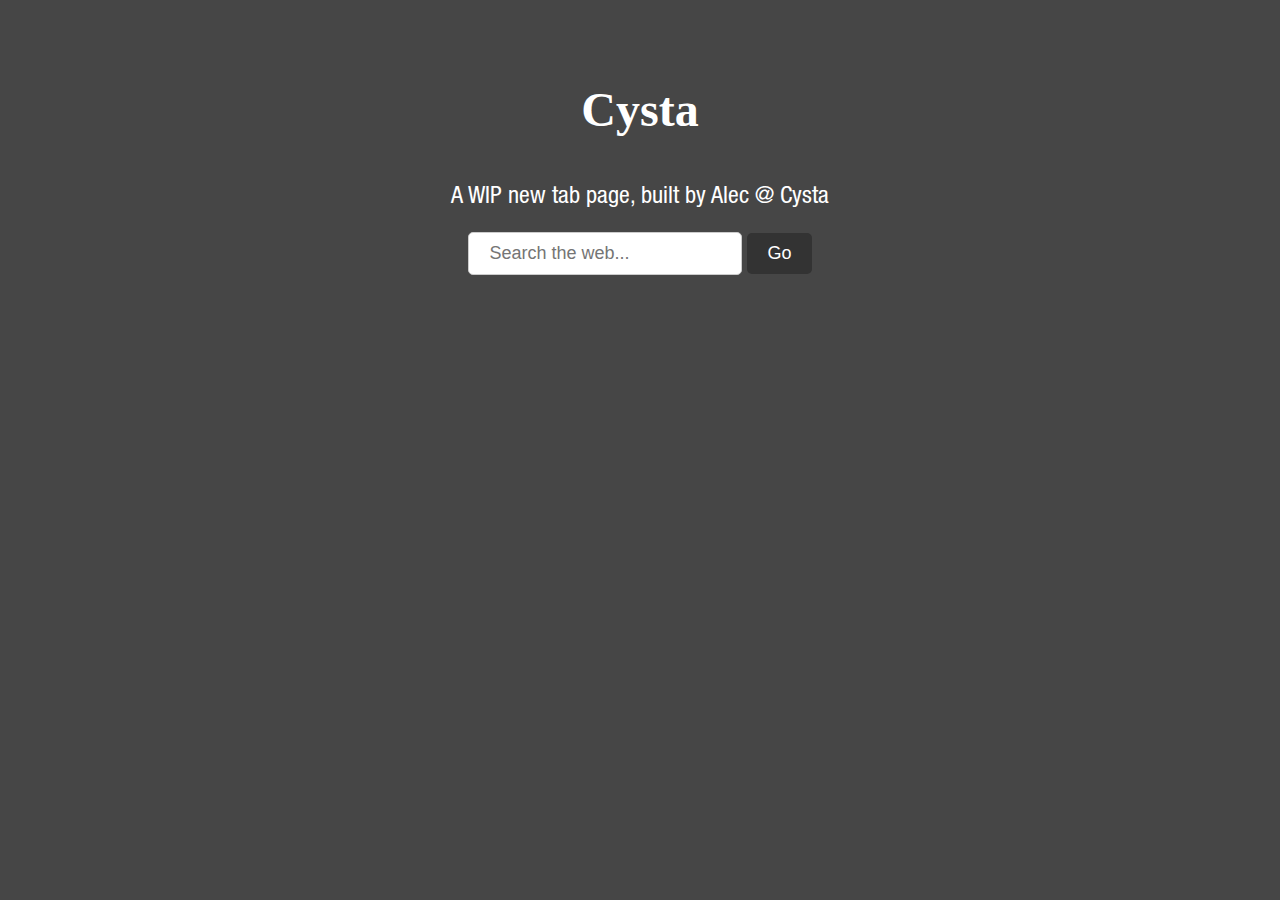
==== index.html @ c16a1ae6 "Added some stuff" ====
<!DOCTYPE html>
<html lang="en">
<head>
    <meta charset="UTF-8">
    <meta name="viewport" content="width=device-width, initial-scale=1.0">
    <title>New Tab</title>
    <link rel="stylesheet" href="style.css">
</head>
<body>
    <div class="header">
        <h1 id="cysta-text">Cysta</h1>
        <p id="description">A WIP new tab page, built by Alec @ Cysta</p>
        <div class="search-bar">
            <input type="text" id="search-input" placeholder="Search the web...">
            <button id="search-button">Go</button>
        </div>
    </div>
    <script src="script.js"></script>
</body>
</html>
---- style.css ----
body {
    margin: 0;
    padding: 0;
    font-family: sans-serif;
    background-color: #464646; /* Darker background color */
}

@font-face {
    font-family: 'HelveticaNeue';
    src: url('font.ttf');
    font-family: 'HelveticaNeueThin';
    src: url('reg-font.otf');
}

.header {
    display: flex;
    flex-direction: column;
    align-items: center;
    justify-content: flex-start; /* Change to flex-start */
    height: calc(100vh - 100px); /* Adjusted height to accommodate favorites and search */
    padding-top: 50px; /* Added padding to top */
    color: #0000ff;
}

#cysta-text {
    font-family: 'HelveticaNeue';
    font-size: 48px; /* Significantly larger font */
    color: #fff;
    margin-bottom: 20px;
    z-index: 1; /* Ensure text stays on top */
}

#description {
    font-family: 'HelveticaNeueThin';
    font-size: 24px;
    color: #fff;
}

.search-bar {
    display: flex;
    align-items: center;
    justify-content: center;
}

#search-input {
    border: 1px solid #ccc;
    border-radius: 5px;
    padding: 10px 20px;
    font-size: 18px; /* Increased font size */
    margin-right: 5px;
}

#search-button {
    background-color: #333;
    color: #fff;
    border: none;
    border-radius: 5px;
    padding: 10px 20px;
    font-size: 18px; /* Increased font size */
    cursor: pointer;
}

.favorites {
    margin-top: 20px; /* Move below search bar */
    display: flex;
    justify-content: center; /* Center horizontally */
}

.favorites h2 {
    font-size: 18px;
    font-weight: bold;
    color: #fff;
    margin-bottom: 10px;
}

#favorite-links {
    list-style: none;
    padding: 0;
    margin: 0;
}

#favorite-links li {
    margin-bottom: 5px;
}

#favorite-links a {
    color: #fff;
    text-decoration: none;
}

.background-image {
    position: absolute;
    top: 0;
    left: 0;
    width: 100%;
    height: 100%;
    background-image: none;
    background-color: transparent;
    z-index: -1;
}
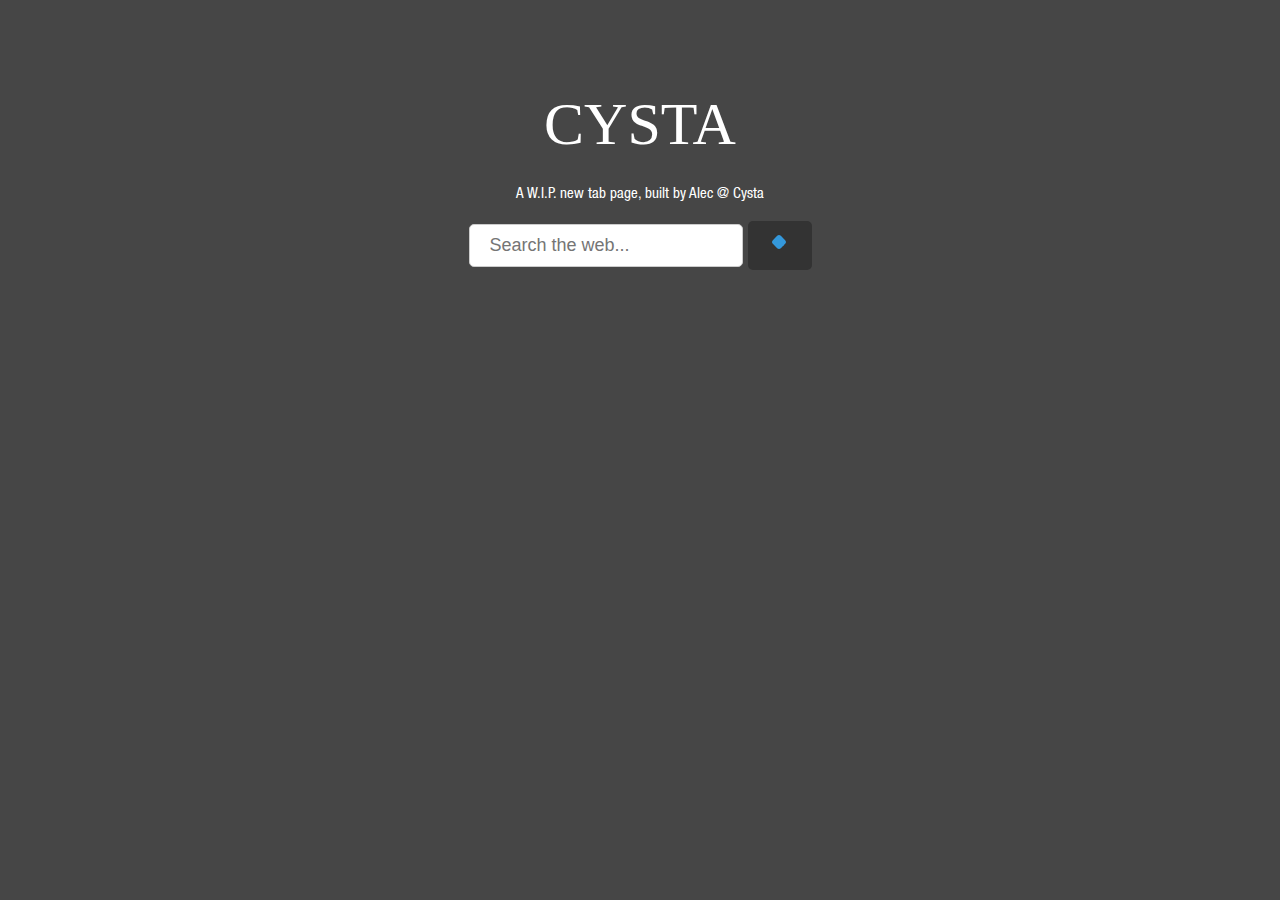
==== commit 0d9907af: "yum" ====
--- a/index.html
+++ b/index.html
@@ -1,20 +1,26 @@
 <!DOCTYPE html>
 <html lang="en">
 <head>
-    <meta charset="UTF-8">
-    <meta name="viewport" content="width=device-width, initial-scale=1.0">
-    <title>New Tab</title>
-    <link rel="stylesheet" href="style.css">
+  <meta charset="UTF-8">
+  <meta name="viewport" content="width=device-width, initial-scale=1.0">
+  <title>New Tab</title>
+  <link rel="icon" type="image/x-icon" href="images/favicon.ico">
+  <link rel="stylesheet" href="style.css">
 </head>
 <body>
-    <div class="header">
-        <h1 id="cysta-text">Cysta</h1>
-        <p id="description">A WIP new tab page, built by Alec @ Cysta</p>
-        <div class="search-bar">
-            <input type="text" id="search-input" placeholder="Search the web...">
-            <button id="search-button">Go</button>
-        </div>
+  <div class="header">
+    <h1 id="cysta-text">CYSTA</h1>
+    <p id="description">A W.I.P. new tab page, built by Alec @ Cysta</p>
+    <div class="search-bar">
+      <input type="text" id="search-input" placeholder="Search the web...">
+      <button id="search-button">
+        <svg width="24" height="24" viewBox="0 0 24 24" fill="none" xmlns="http://www.w3.org/2000/svg" title="search240.svg">
+          <path d="M15.8535 14.8834L14.3435 13.3734C14.0835 13.1134 13.7435 13.1134 13.4835 13.3734L11.1435 15.6134C10.7835 15.8734 10.3435 15.8734 10.0835 15.6134L8.7435 14.2734C8.4035 14.0134 8.4035 13.5734 8.7435 13.3134L10.0835 11.9734C10.3435 11.7134 10.7835 11.7134 11.1435 11.9734L13.4835 14.2134C13.7435 14.3734 14.0835 14.3734 14.3435 14.2134L15.8535 12.7934C16.2135 12.5334 16.2135 12.0934 15.8535 11.8334Z" fill="#3498DB"/>
+          <path d="M11 18C11.66 18 12.28 17.69 12.84 17.16L17.16 12.84C17.69 12.28 18 11.66 18 11C18 10.34 17.69 9.72 17.16 9.16L12.84 4.84C12.28 4.28 11.66 4 11 4C10.34 4 9.72 4.28 9.16 4.84L4.84 9.16C4.28 9.72 4 10.34 4 11C4 11.66 4.28 12.28 4.84 12.84L9.16 17.16C9.72 17.69 10.34 18 11 18Z" fill="#3498DB"/>
+        </svg>
+      </button>
     </div>
-    <script src="script.js"></script>
+  </div>
+  <script src="script.js"></script>
 </body>
 </html>
--- a/style.css
+++ b/style.css
@@ -2,38 +2,46 @@
     margin: 0;
     padding: 0;
     font-family: sans-serif;
-    background-color: #464646; /* Darker background color */
+    background-color: #464646;
 }
 
 @font-face {
     font-family: 'HelveticaNeue';
-    src: url('font.ttf');
+    src: url('font.ttf') format("truetype");
+}
+
+@font-face {
     font-family: 'HelveticaNeueThin';
-    src: url('reg-font.otf');
+    src: url('reg-font.otf') format("opentype");
+}
+
+@font-face {
+    font-family: 'alt-font';
+    src: url('alt-font.ttf') format("truetype");
 }
 
 .header {
     display: flex;
     flex-direction: column;
     align-items: center;
-    justify-content: flex-start; /* Change to flex-start */
-    height: calc(100vh - 100px); /* Adjusted height to accommodate favorites and search */
-    padding-top: 50px; /* Added padding to top */
-    color: #0000ff;
+    justify-content: center;
+    padding-top: 50px;
 }
 
 #cysta-text {
-    font-family: 'HelveticaNeue';
-    font-size: 48px; /* Significantly larger font */
+    font-family: 'alt-font';
+    font-size: 60px;
+    font-weight: 200;
     color: #fff;
-    margin-bottom: 20px;
+    margin-bottom: 10px;
     z-index: 1; /* Ensure text stays on top */
 }
 
 #description {
     font-family: 'HelveticaNeueThin';
-    font-size: 24px;
-    color: #fff;
+    font-size: 15px;
+    color: #ffffff;
+    margin-bottom: 20px;
 }
 
 .search-bar {
@@ -56,9 +64,7 @@
     border: none;
     border-radius: 5px;
     padding: 10px 20px;
-    font-size: 18px; /* Increased font size */
-    cursor: pointer;
-}
+    font-size: 18px;
 
 .favorites {
     margin-top: 20px; /* Move below search bar */
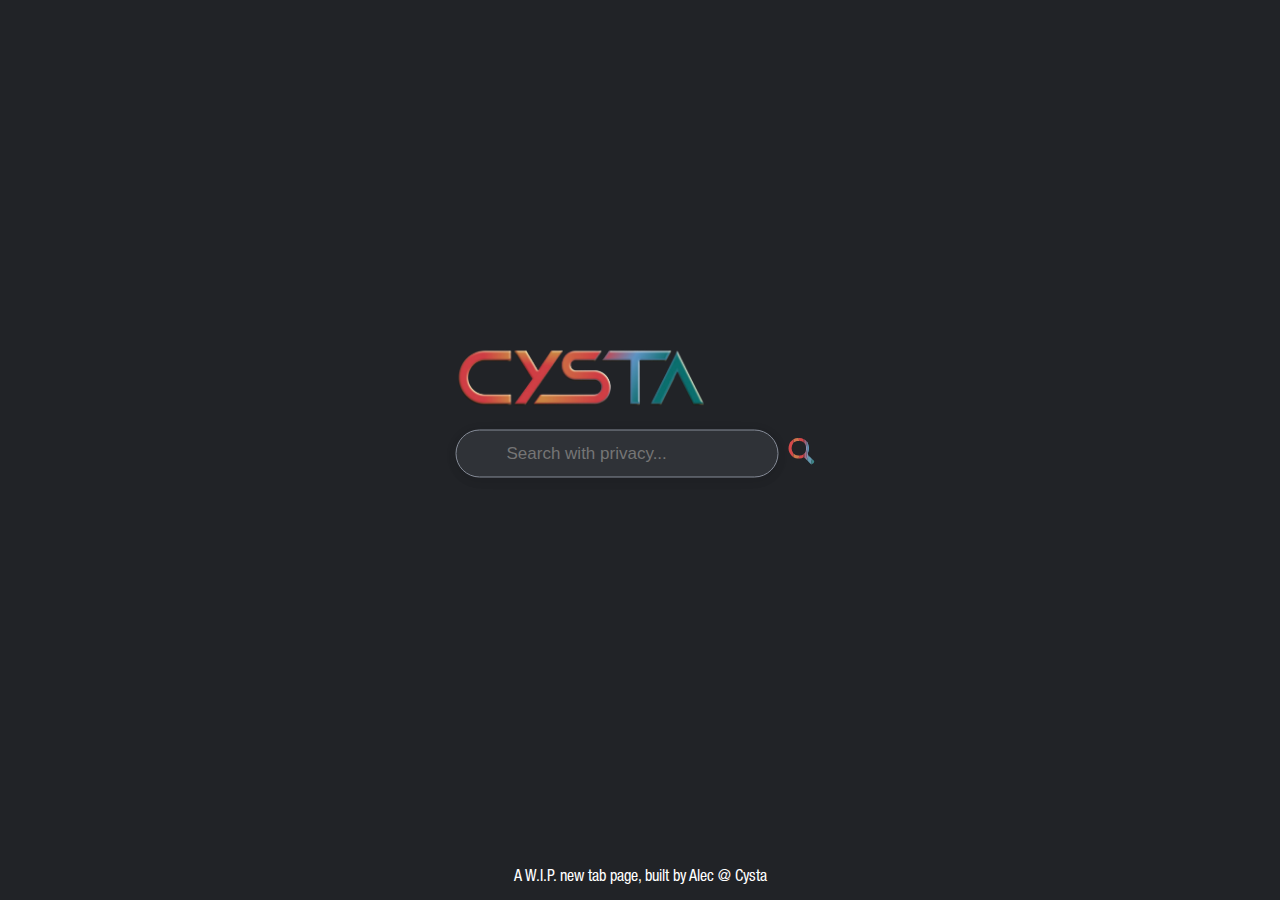
==== commit 24c32021: "no" ====
--- a/index.html
+++ b/index.html
@@ -1,26 +1,28 @@
 <!DOCTYPE html>
 <html lang="en">
 <head>
-  <meta charset="UTF-8">
-  <meta name="viewport" content="width=device-width, initial-scale=1.0">
-  <title>New Tab</title>
-  <link rel="icon" type="image/x-icon" href="images/favicon.ico">
-  <link rel="stylesheet" href="style.css">
+    <meta charset="UTF-8">
+    <meta name="viewport" content="width=device-width, initial-scale=1.0">
+    <title>New Tab</title>
+    <link rel="icon" type="image/x-icon" href="images/favicon.ico">
+    <link rel="stylesheet" href="style.css">
 </head>
 <body>
-  <div class="header">
-    <h1 id="cysta-text">CYSTA</h1>
-    <p id="description">A W.I.P. new tab page, built by Alec @ Cysta</p>
-    <div class="search-bar">
-      <input type="text" id="search-input" placeholder="Search the web...">
-      <button id="search-button">
-        <svg width="24" height="24" viewBox="0 0 24 24" fill="none" xmlns="http://www.w3.org/2000/svg" title="search240.svg">
-          <path d="M15.8535 14.8834L14.3435 13.3734C14.0835 13.1134 13.7435 13.1134 13.4835 13.3734L11.1435 15.6134C10.7835 15.8734 10.3435 15.8734 10.0835 15.6134L8.7435 14.2734C8.4035 14.0134 8.4035 13.5734 8.7435 13.3134L10.0835 11.9734C10.3435 11.7134 10.7835 11.7134 11.1435 11.9734L13.4835 14.2134C13.7435 14.3734 14.0835 14.3734 14.3435 14.2134L15.8535 12.7934C16.2135 12.5334 16.2135 12.0934 15.8535 11.8334Z" fill="#3498DB"/>
-          <path d="M11 18C11.66 18 12.28 17.69 12.84 17.16L17.16 12.84C17.69 12.28 18 11.66 18 11C18 10.34 17.69 9.72 17.16 9.16L12.84 4.84C12.28 4.28 11.66 4 11 4C10.34 4 9.72 4.28 9.16 4.84L4.84 9.16C4.28 9.72 4 10.34 4 11C4 11.66 4.28 12.28 4.84 12.84L9.16 17.16C9.72 17.69 10.34 18 11 18Z" fill="#3498DB"/>
-        </svg>
-      </button>
+    <div class="main-elements">
+        <div class="header">
+            <img style="margin-bottom: 18px; "width="250px" height="60px" id="logo" src="images\logo.png">
+        </div>
+        <div class="search-box">
+            <input type="text" id="search-input" placeholder="Search with privacy...">
+            <button id="search-button">
+                <img src="images\search.svg" width="30px" height="30px">
+            </button>
+        </div>
     </div>
-  </div>
-  <script src="script.js"></script>
+    <div id="bookmarks-container"></div>
+    <script src="script.js"></script>
+<footer>
+    <p style="font-family: 'HelveticaNeueThin'; color: white;">A W.I.P. new tab page, built by Alec @ Cysta</p>
+</footer>
 </body>
 </html>
--- a/style.css
+++ b/style.css
@@ -2,7 +2,8 @@
     margin: 0;
     padding: 0;
     font-family: sans-serif;
-    background-color: #464646;
+    background-color: #212327;
+    --grey-900-alpha12: #868c98;
 }
 
 @font-face {
@@ -20,21 +21,15 @@
     src: url('alt-font.ttf') format("truetype");
 }
 
-.header {
-    display: flex;
-    flex-direction: column;
-    align-items: center;
-    justify-content: center;
-    padding-top: 50px;
+.main-elements {
+    position: absolute;
+    top: 50%;
+    left: 50%;
+    transform: translate(-50%, -50%);
 }
 
-#cysta-text {
-    font-family: 'alt-font';
-    font-size: 60px;
-    font-weight: 200;
-    color: #fff;
-    margin-bottom: 10px;
-    z-index: 1; /* Ensure text stays on top */
+.header {
+  margin-bottom: 0px;
 }
 
 #description {
@@ -42,65 +37,85 @@
     font-size: 15px;
     color: #ffffff;
     margin-bottom: 20px;
+    min-height: 50px;
 }
 
-.search-bar {
+.search-box {
     display: flex;
     align-items: center;
-    justify-content: center;
+    justify-content: space-between;
+    margin-bottom: 75px;
 }
 
 #search-input {
-    border: 1px solid #ccc;
-    border-radius: 5px;
-    padding: 10px 20px;
-    font-size: 18px; /* Increased font size */
-    margin-right: 5px;
+    color: white;
+    background-color: #2f3237;
+    border-radius: 30px;
+    padding: 13px 50px;
+    font-size: 17px;
+    margin-right: 0px;
+    transition: box-shadow .2s ease,color .3s ease;
+    box-shadow: 0 2px 16px 0 rgba(5, 5, 6, 4%), 0 4px 8px 0 rgba(5, 5, 6, 8%);;
+    border: solid 1px var(--grey-900-alpha12);
+    flex: 1;
 }
 
 #search-button {
-    background-color: #333;
+    background-color: rgba(0, 0, 0, 0.0);
     color: #fff;
+    cursor: pointer;
     border: none;
     border-radius: 5px;
-    padding: 10px 20px;
+    padding: 0px 8px;
     font-size: 18px;
-
-.favorites {
-    margin-top: 20px; /* Move below search bar */
-    display: flex;
-    justify-content: center; /* Center horizontally */
 }
 
-.favorites h2 {
-    font-size: 18px;
-    font-weight: bold;
-    color: #fff;
-    margin-bottom: 10px;
+#bookmarks-container {
+  list-style: none; /* Remove default bullet points */
+  padding: 0;
+  margin: 0;
 }
 
-#favorite-links {
-    list-style: none;
-    padding: 0;
-    margin: 0;
+.bookmark {
+  display: flex; /* Arrange title and thumbnail horizontally */
+  align-items: center;
+  margin-bottom: 10px; /* Add spacing between bookmarks */
+  background-color: #f2f2f2; /* Lighter background */
+  padding: 5px 10px;
+  border-radius: 5px; /* Smooth corners */
 }
 
-#favorite-links li {
-    margin-bottom: 5px;
+.bookmark:last-child {
+  margin-bottom: 0; /* Remove bottom margin for the last bookmark */
 }
 
-#favorite-links a {
-    color: #fff;
-    text-decoration: none;
+.bookmark-count {
+  font-size: 12px;
+  color: #333;
+  margin-left: 10px;
 }
 
-.background-image {
+.bookmark-title {
+  flex: 1; /* Title takes most space */
+  margin-right: 10px;
+  margin-top: 30px;
+}
+
+.bookmark-thumbnail {
+  width: 20px; /* Smaller width */
+  height: 20px; /* Smaller height */
+  position: absolute; /* Position on top of title */
+  top: 5px; /* Adjust vertical positioning as needed */
+  left: 5px; /* Adjust horizontal positioning as needed */
+}
+
+
+footer {
     position: absolute;
-    top: 0;
-    left: 0;
-    width: 100%;
-    height: 100%;
-    background-image: none;
-    background-color: transparent;
-    z-index: -1;
+    left: 50%;
+    transform: translatex(-50%);
+    text-align: center;
+    position: absolute;
+    bottom: 0;
 }
+
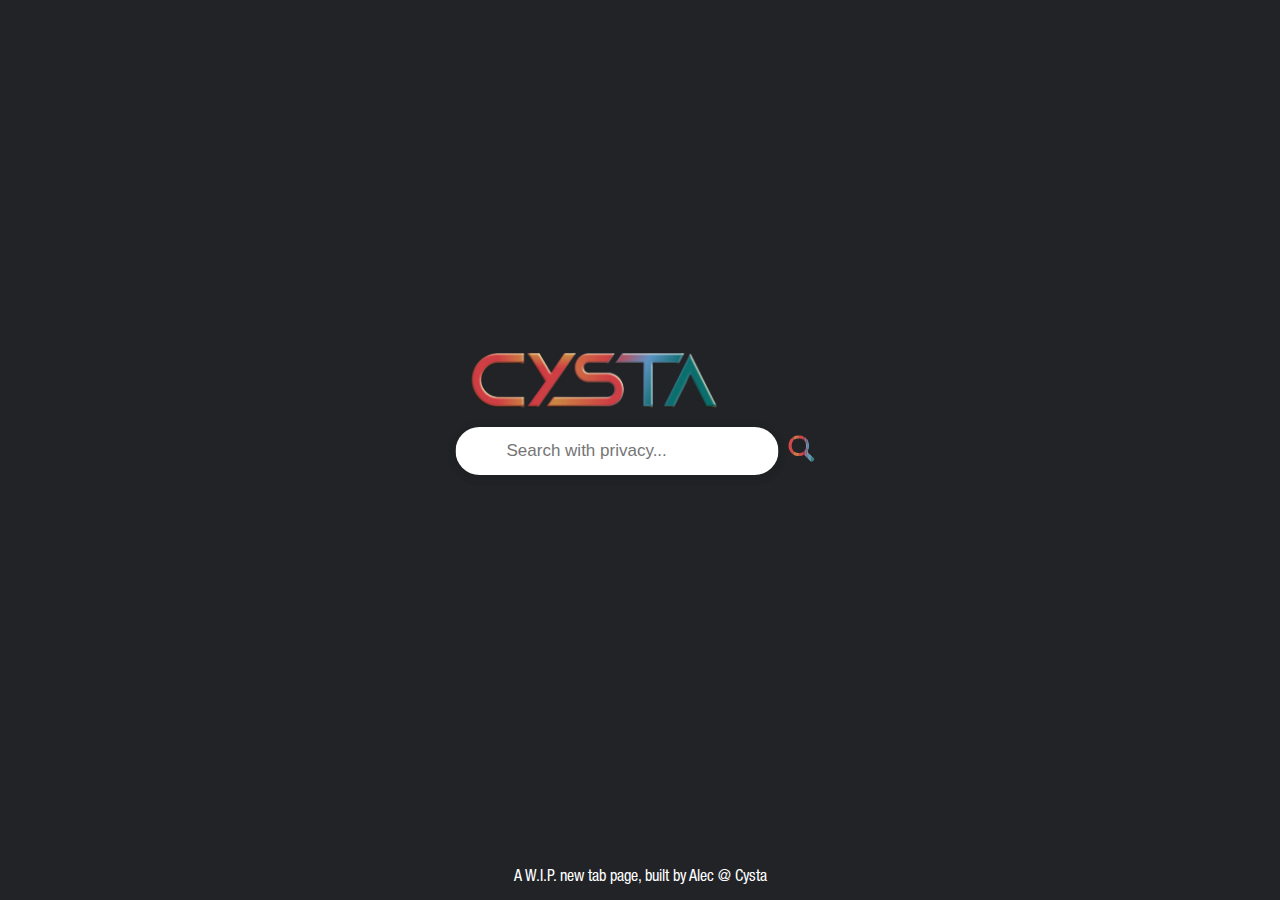
==== commit cad94b9b: "no" ====
--- a/index.html
+++ b/index.html
@@ -10,7 +10,7 @@
 <body>
     <div class="main-elements">
         <div class="header">
-            <img style="margin-bottom: 18px; "width="250px" height="60px" id="logo" src="images\logo.png">
+            <img style="margin-bottom: 13px; "width="250px" height="60px" id="logo" src="images\logo.png">
         </div>
         <div class="search-box">
             <input type="text" id="search-input" placeholder="Search with privacy...">
--- a/style.css
+++ b/style.css
@@ -29,7 +29,7 @@
 }
 
 .header {
-  margin-bottom: 0px;
+  margin-left: 13px;
 }
 
 #description {
@@ -49,15 +49,29 @@
 
 #search-input {
     color: white;
-    background-color: #2f3237;
     border-radius: 30px;
     padding: 13px 50px;
     font-size: 17px;
     margin-right: 0px;
-    transition: box-shadow .2s ease,color .3s ease;
-    box-shadow: 0 2px 16px 0 rgba(5, 5, 6, 4%), 0 4px 8px 0 rgba(5, 5, 6, 8%);;
-    border: solid 1px var(--grey-900-alpha12);
+    transition: box-shadow .2s ease, color .3s ease;
+    box-shadow: 0 2px 16px 0 rgba(5, 5, 6, 4%), 0 4px 8px 0 rgba(5, 5, 6, 8%);
+    border: solid 1px transparent;
     flex: 1;
+    position: relative;
+    overflow: hidden;
+    outline: none;
+}
+
+#search-input::before {
+  content: '';
+  position: absolute;
+  top: -2px;
+  left: -2px;
+  right: -2px;
+  bottom: -2px;
+  border-radius: inherit;
+  background: linear-gradient(to right, #004cff, #ff0000);
+  z-index: -1;
 }
 
 #search-button {
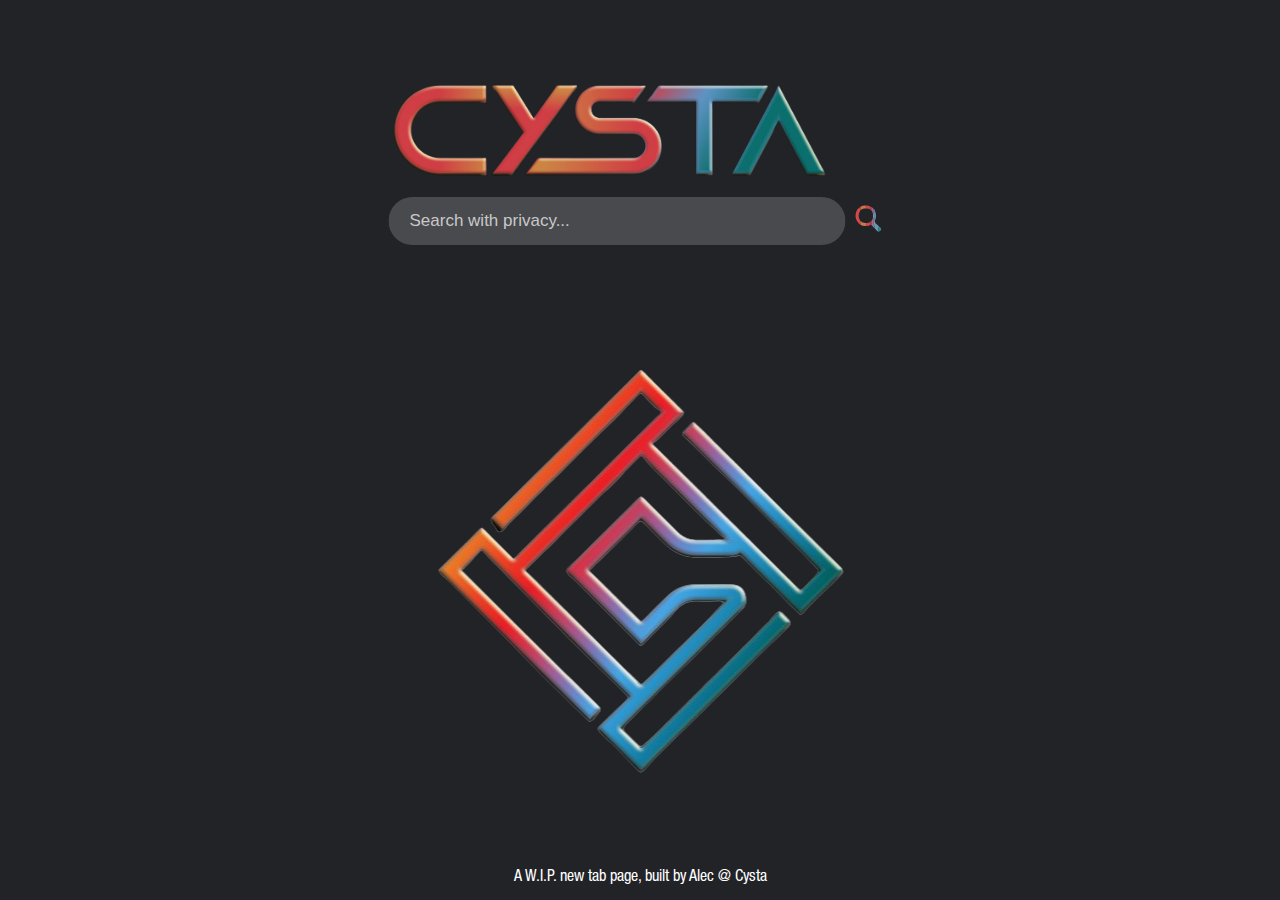
==== commit 2f34c624: "changed stuff" ====
--- a/index.html
+++ b/index.html
@@ -10,13 +10,18 @@
 <body>
     <div class="main-elements">
         <div class="header">
-            <img style="margin-bottom: 13px; "width="250px" height="60px" id="logo" src="images\logo.png">
+            <img style="margin-bottom: 13px; "width="440px" height="100px" id="search-logo" src="images\logo.png">
         </div>
         <div class="search-box">
             <input type="text" id="search-input" placeholder="Search with privacy...">
             <button id="search-button">
                 <img src="images\search.svg" width="30px" height="30px">
             </button>
+        </div>
+        <div class="logo">
+            <a href="https://cysta.net/">
+                <img id="logo" src="images\background-logo.png" alt="test">
+            </a>
         </div>
     </div>
     <div id="bookmarks-container"></div>
--- a/style.css
+++ b/style.css
@@ -2,8 +2,10 @@
     margin: 0;
     padding: 0;
     font-family: sans-serif;
-    background-color: #212327;
-    --grey-900-alpha12: #868c98;
+    background-color: var(--background1);
+    --grey-900-alpha12: rgb(73, 74, 78);
+    --background1: #212327;
+    /*position, repeat, size */
 }
 
 @font-face {
@@ -29,7 +31,7 @@
 }
 
 .header {
-  margin-left: 13px;
+  margin-left: 0px;
 }
 
 #description {
@@ -49,12 +51,14 @@
 
 #search-input {
     color: white;
+    background-color: var(--grey-900-alpha12);
     border-radius: 30px;
-    padding: 13px 50px;
+    padding-top: 13px;
+    padding-bottom: 13px;
+    padding-left: 20px;
+    padding-right: 60px;
     font-size: 17px;
     margin-right: 0px;
-    transition: box-shadow .2s ease, color .3s ease;
-    box-shadow: 0 2px 16px 0 rgba(5, 5, 6, 4%), 0 4px 8px 0 rgba(5, 5, 6, 8%);
     border: solid 1px transparent;
     flex: 1;
     position: relative;
@@ -62,16 +66,8 @@
     outline: none;
 }
 
-#search-input::before {
-  content: '';
-  position: absolute;
-  top: -2px;
-  left: -2px;
-  right: -2px;
-  bottom: -2px;
-  border-radius: inherit;
-  background: linear-gradient(to right, #004cff, #ff0000);
-  z-index: -1;
+#search-input::placeholder {
+  color: rgb(200, 200, 200);
 }
 
 #search-button {
